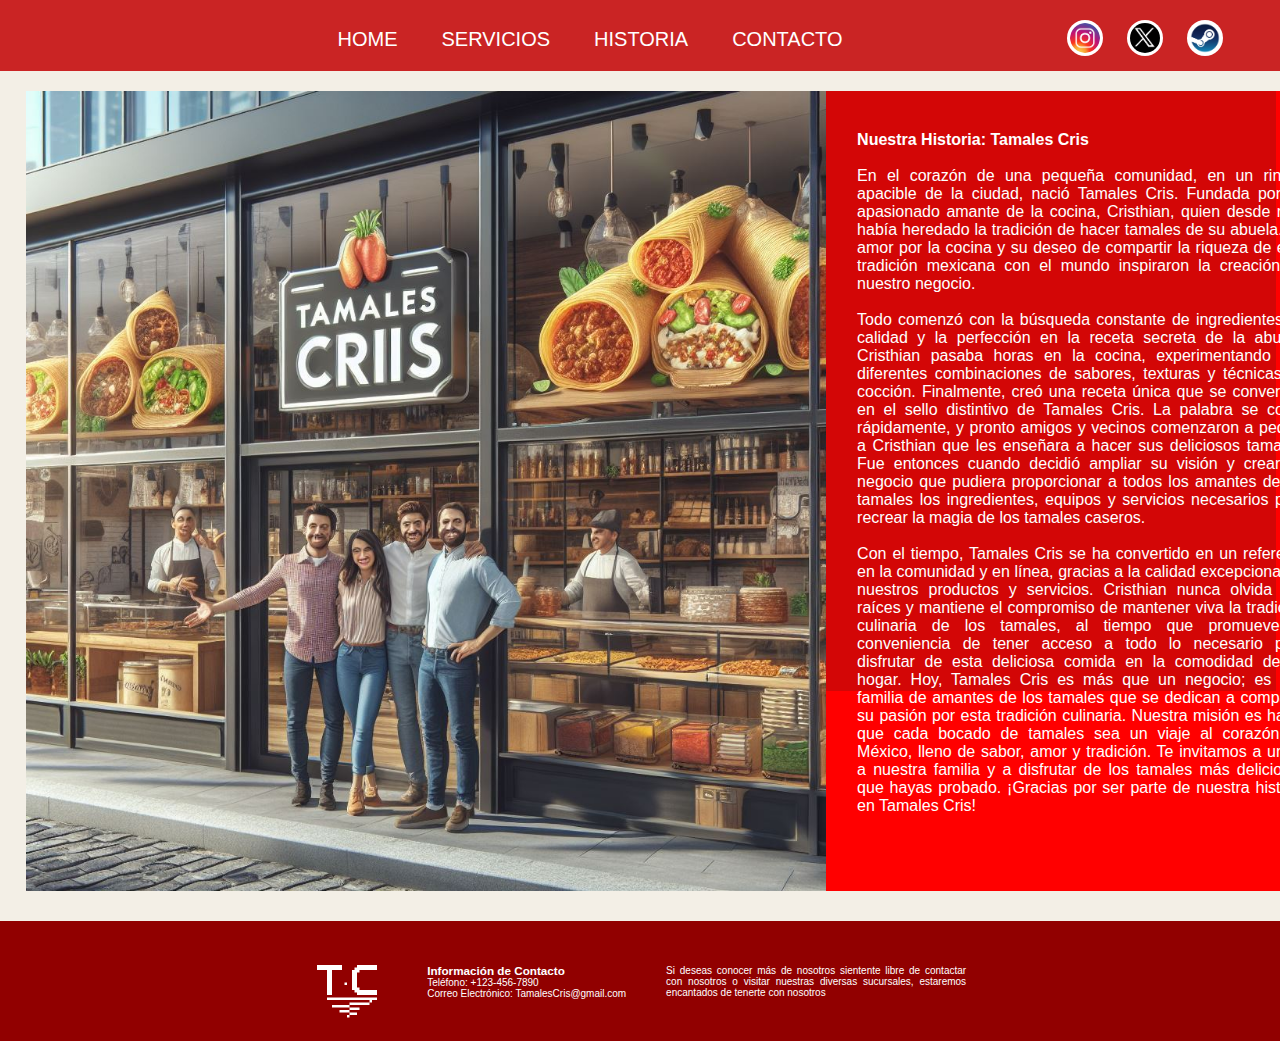
==== projectoacerca.html @ 9e303603 "first commit" ====
<!DOCTYPE html>
<html lang="en">
<head>
    <meta charset="UTF-8">
    <meta name="viewport" content="width=device-width, initial-scale=1.0">
    <title>TamalesCris</title>

    <link rel="icon" href="img/logo.png" type="image/png">
    <link rel="stylesheet" type="text/css" href="projectostyle.css">

</head>
<body>

    <nav class="BarraNavegacion">
        <a class="bnhome" href="index.html"></a>
        <a class="bnhome" href="index.html">HOME</a>
        <a class="bnservices" href="projectoservices.html">SERVICIOS</a>
        <a class="bnacerca" href="projectoAcerca.html">HISTORIA</a>
        <a class="bncontacto" href="projectoContacto.html">CONTACTO</a>
        <a class="bnsociales1" href="https://instagram.com" target="_blank"><img src="img/instagram.png" alt="" width="100%" height="100%"></a>
        <a class="bnsociales2" href="https://twitter.com/home" target="_blank"><img src="img/twitter.png" alt="" width="100%" height="100%"></a>
        <a class="bnsociales3" href="https://steamcommunity.com/profiles/76561198804017260/" target="_blank"><img src="img/steam.png" alt="" width="100%" height="100%"></a>
    </nav>

    <div class="historiacontenedor">

        <img src="img/locales/local1.jpg" alt="">

    <div class="historiaTextBorder">
    <div class="historiaText">

        <p><b>Nuestra Historia: Tamales Cris</b><br><br>

           En el corazón de una pequeña comunidad, en un rincón apacible de la ciudad,
           nació Tamales Cris. Fundada por un apasionado amante de la cocina, Cristhian,
           quien desde niño había heredado la tradición de hacer tamales de su abuela.
           Su amor por la cocina y su deseo de compartir la riqueza de esta tradición
           mexicana con el mundo inspiraron la creación de nuestro negocio.<br><br>
           Todo comenzó con la búsqueda constante de ingredientes de calidad y
           la perfección en la receta secreta de la abuela. Cristhian pasaba horas en la 
           cocina, experimentando con diferentes combinaciones de sabores, texturas y
           técnicas de cocción. Finalmente, creó una receta única que se convertiría 
           en el sello distintivo de Tamales Cris.
           La palabra se corrió rápidamente, y pronto amigos y vecinos comenzaron a 
           pedirle a Cristhian que les enseñara a hacer sus deliciosos tamales. Fue entonces
           cuando decidió ampliar su visión y crear un negocio que pudiera proporcionar 
           a todos los amantes de los tamales los ingredientes, equipos y servicios 
           necesarios para recrear la magia de los tamales caseros.<br><br>
           Con el tiempo, Tamales Cris se ha convertido en un referente en la 
           comunidad y en línea, gracias a la calidad excepcional de nuestros productos 
           y servicios. Cristhian nunca olvida sus raíces y mantiene el compromiso de
           mantener viva la tradición culinaria de los tamales, al tiempo que promueve la 
           conveniencia de tener acceso a todo lo necesario para disfrutar de esta 
           deliciosa comida en la comodidad de su hogar.
           Hoy, Tamales Cris es más que un negocio; es una familia de amantes 
           de los tamales que se dedican a compartir su pasión por esta tradición 
           culinaria. Nuestra misión es hacer que cada bocado de tamales sea un viaje 
           al corazón de México, lleno de sabor, amor y tradición.
           Te invitamos a unirte a nuestra familia y a disfrutar de los tamales más 
           deliciosos que hayas probado. ¡Gracias por ser parte de nuestra historia en 
           Tamales Cris!
        </p>
    </div>
    </div>
    </div>

    <footer class="piepagina">

        <div class="footercontenedor">

            <div class="footerlogo">
                <img src="img/logo2.png" alt="" width="100%" height="100%">
            </div>

            <div class="informacioncontacto">
                <h3>Información de Contacto</h3>
                <p>Teléfono: +123-456-7890</p>
                <p>Correo Electrónico: TamalesCris@gmail.com</p>
            </div>

            <div class="informacion2">
                <p>Si deseas conocer más de nosotros sientente libre
                   de contactar con nosotros o visitar nuestras diversas
                   sucursales, estaremos encantados de tenerte con nosotros
                </p>
            </div>

        </div>

    </footer>

</body>
</htm
---- projectostyle.css ----
* {
            margin: 0px 0px 0px 0px;
            }

        a {
            text-decoration: none;
            }

        body {
           /* background-color: rgb(243, 238, 230);*/
            background-image: url(img/fondo.jpg);
            }

        .bnsociales1,.bnsociales2,.bnsociales3 {
            margin-left: 20px;
            position: relative;
            left: 200px;
            margin-left: 20px;
            }

        .bnsociales1 img,.bnsociales2 img,.bnsociales3 img {
            position: relative;
            top: 10px;
            background-color: white;
            border-radius: 90px;
            padding: 3px; 
            width: 30px; 
            height: auto; 
            }

        .iniciologo img{
            width: 100%;
            }

        .inicio img {
            width: 600px;
            height: auto;
            margin: 20px 0px 0px 20px;
            }
      
        .inicioTextBorder{
            background-color: rgb(225, 86, 48);
            position: relative;
            width: 850px;
            height: 600px;
            top: 20px;
            left: 20px;
            }

        .inicioText p {
            text-align: justify;
            font-family: Arial, sans-serif;
            color: white;
            position: relative;
            width: 600px;
            height: auto;
            top: 30px;
            left: 40px;
            }

        .inicio {
            display: flex;
            max-width: 1300px;
            height: auto;
            }

        .bnhome,.bnservices,.bnacerca,.bncontacto {
            color: white;
            font-family: Arial, sans-serif;
            font-size: 20px;
            margin-left: 40px;
            }

        .BarraNavegacion {
            text-align: center;
            background-color: rgb(202, 36, 36);
            padding: 20px;
            margin: -10px 0px 0px 0px;
            }

        .BarraNavegacion a:hover{
            color: black;
            }

        .historiaTextBorder{
            background-color: rgb(211, 6, 6);
            position: relative;
            lleft: 27%;
            ltop: 30px;
            max-width: 700px;
            height: 600px;
            } 

        .historiacontenedor {
            display: flex;
            background-color: red;
            position: relative;
            left: 2%;
            top: 20px;
            width: 1300px;
            height: 800px;
            }

        .historiacontenedor img {
            width: 800px;
            height: auto;
            }

        .historiaText p{
            position: relative;
            left: 7%;
            top: 40px;
            color: white;
            font-family: Arial, sans-serif;
            text-align: justify;
            max-width: 450px;
            }

        .navContenedor {
            /background-color: green;
            position: relative;
            padding: 0px;
            right: -120px;
            max-width: 1120px;
            margin: 0px 0px 200px 0px;
            }

        .serviciosContenedorIngredientes {
            position: relative;
            display: flex;
            top: 50px;
            left: 0px;
            }

        .serviciosContenedorEquipos {
            position: relative;
            display: flex;
            top: 90px;
            right: -20px;
            }

        .serviciosContenedorElaboracion {
            position: relative;
            display: flex;
            top: 130px;
            left: 0px;
            }

        .serviciosContenedorEntrega {
            position: relative;
            display: flex;
            top: 170px;
            right: -20px;
            }

        .serviciosIngredientes,.serviciosEquipos,.serviciosElaboracion,.serviciosEntrega {
            background-color: rgb(211, 6, 6);
            width: 700px;
            }

        .serviciosIngredientes p,.serviciosEquipos p,.serviciosElaboracion p,.serviciosEntrega p{
            position: relative;
            font-size: 13px;
            left: 7%;
            top: 40px;
            color: white;
            font-family: Arial, sans-serif;
            text-align: justify;
            max-width: 600px;
            }

        .serviciosContenedorIngredientes img,.serviciosContenedorElaboracion img {
            position: relative;
            left: 20px;
            width: 400px;
            height: auto;
            }

        .serviciosIngredientes a,.serviciosEquipos a,.serviciosElaboracion a,.serviciosEntrega a{
            color: rgb(0, 139, 255);            
            }

        .serviciosContenedorEquipos img,.serviciosContenedorEntrega img {
            position: relative;
            right: 20px;
            width: 400px;
            height: auto;
            }

        footer {
            position: relative;
            color: white;
            font-family: Arial, sans-serif;
            font-size: 10px;
            display: flex;
            background-color: rgb(145, 0, 0);
            width: 100%;
            padding-top: 20px;
            padding-bottom: 20px;
            margin: 50px 0px 0px 0px;
            bottom: 0px;
            }

        .footerlogo img {
            background-color: rgb(145, 0, 0);
            width: 80px;
            height: auto;
            margin: 0px 40px 0px 0px;
            }

        .informacioncontacto {
            margin: 0px 40px 0px 0px;
            }

        .informacion2 {
            max-width: 300px;
            text-align: justify;
            }

        .footercontenedor {
            position: relative;
            left: 24%;
            background-color: rgb(145, 0, 0);
            height: 80px;
            display: flex;
            justify-content: space-between;
            align-items: center;
            }

        .contactoContenedor {
            font-family: Arial, sans-serif;
            position: relative;
            top: 30px;
            left: 20%;
            width: 800px;
            }

        .formulario1 {
            border-radius: 10px;
            border: 2px solid black;
            padding: 10px;
            }

        .formulario {
            font-family: Arial, sans-serif;
            position: relative;
            top: 30px;
            left: 25%;
            width: 600px;
            border-radius: 10px;
            border: 2px solid red;
            padding: 10px;
            }

        .ingredientesFormulario,.equipoFormulario,.personalFormulario,.pedidoFormulario { 
            font-family: Arial, sans-serif;
            position: relative;
            top: 30px;
            left: 25%;
            width: 600px;
            }

        .projectoPoliticas { 
            font-family: Arial, sans-serif;
            text-align: justify;
            position: relative;
            top: 30px;
            left: 25%;
            width: 600px;
            }
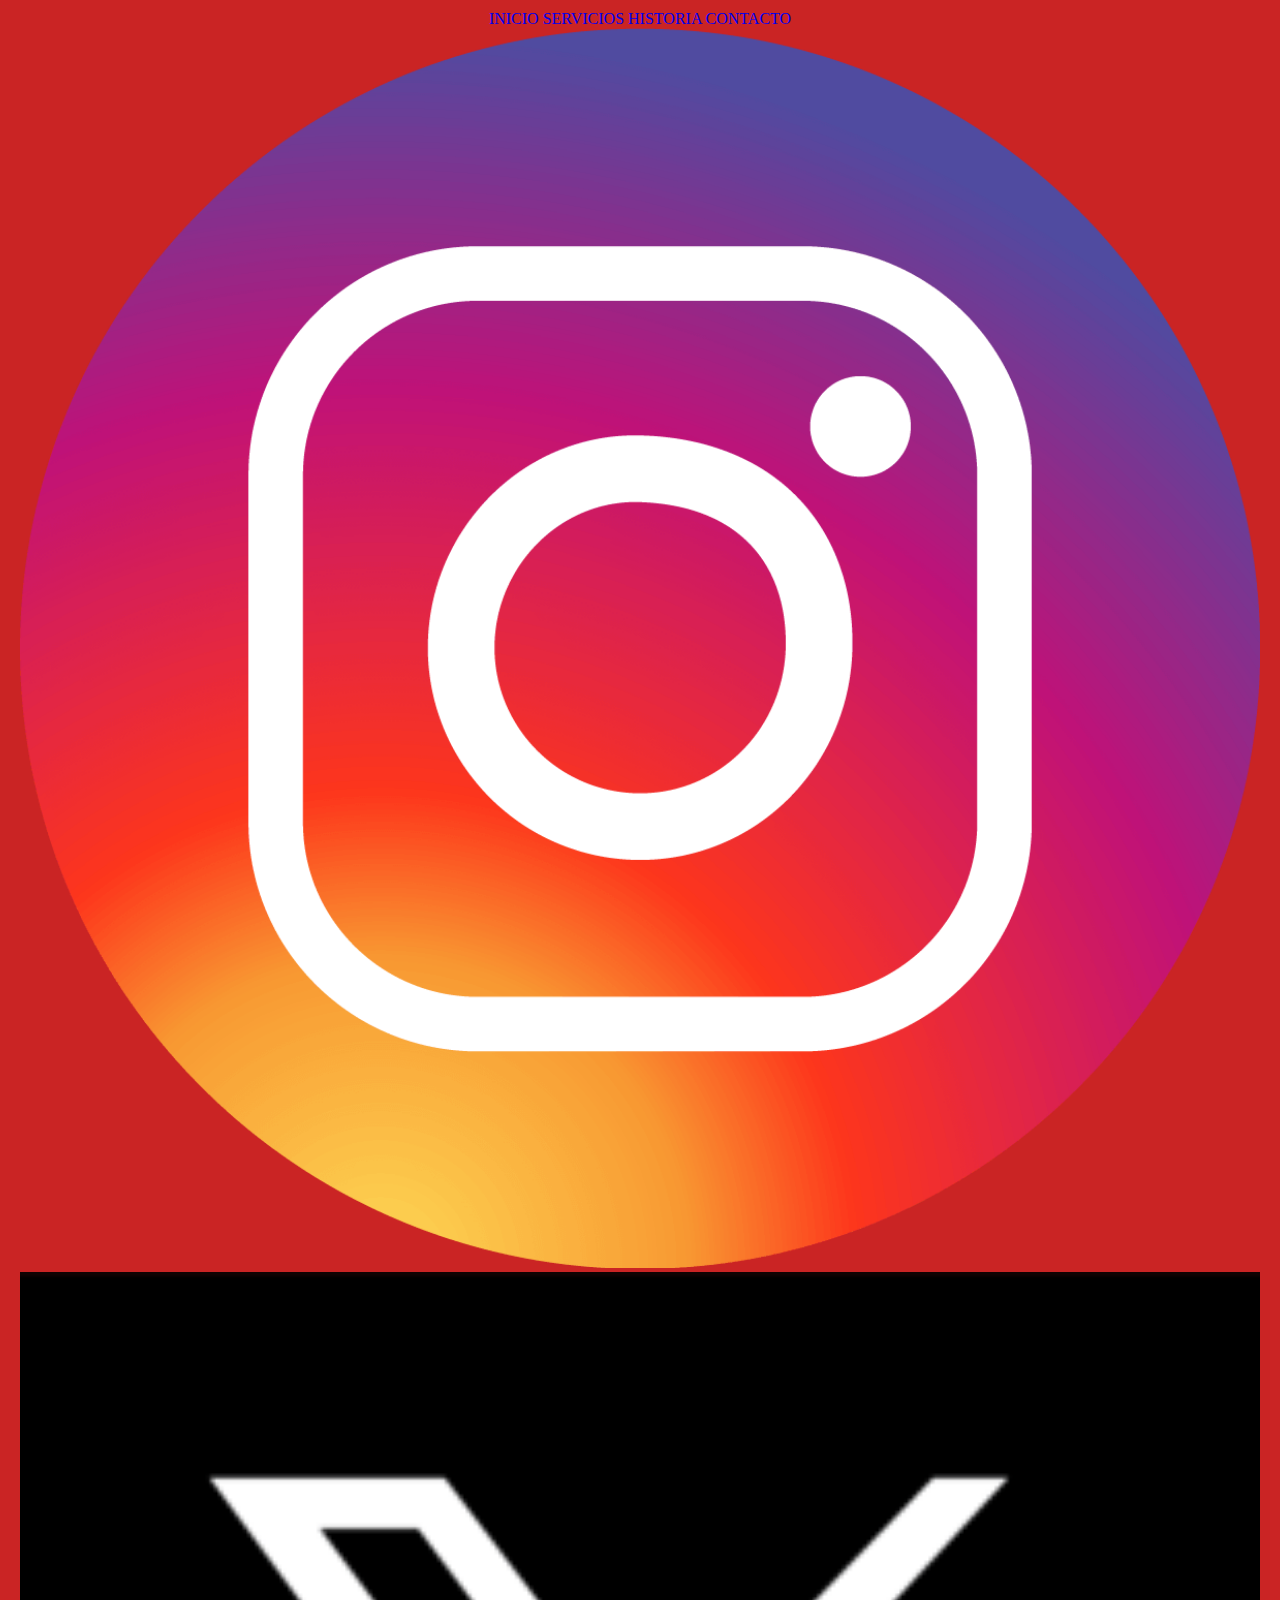
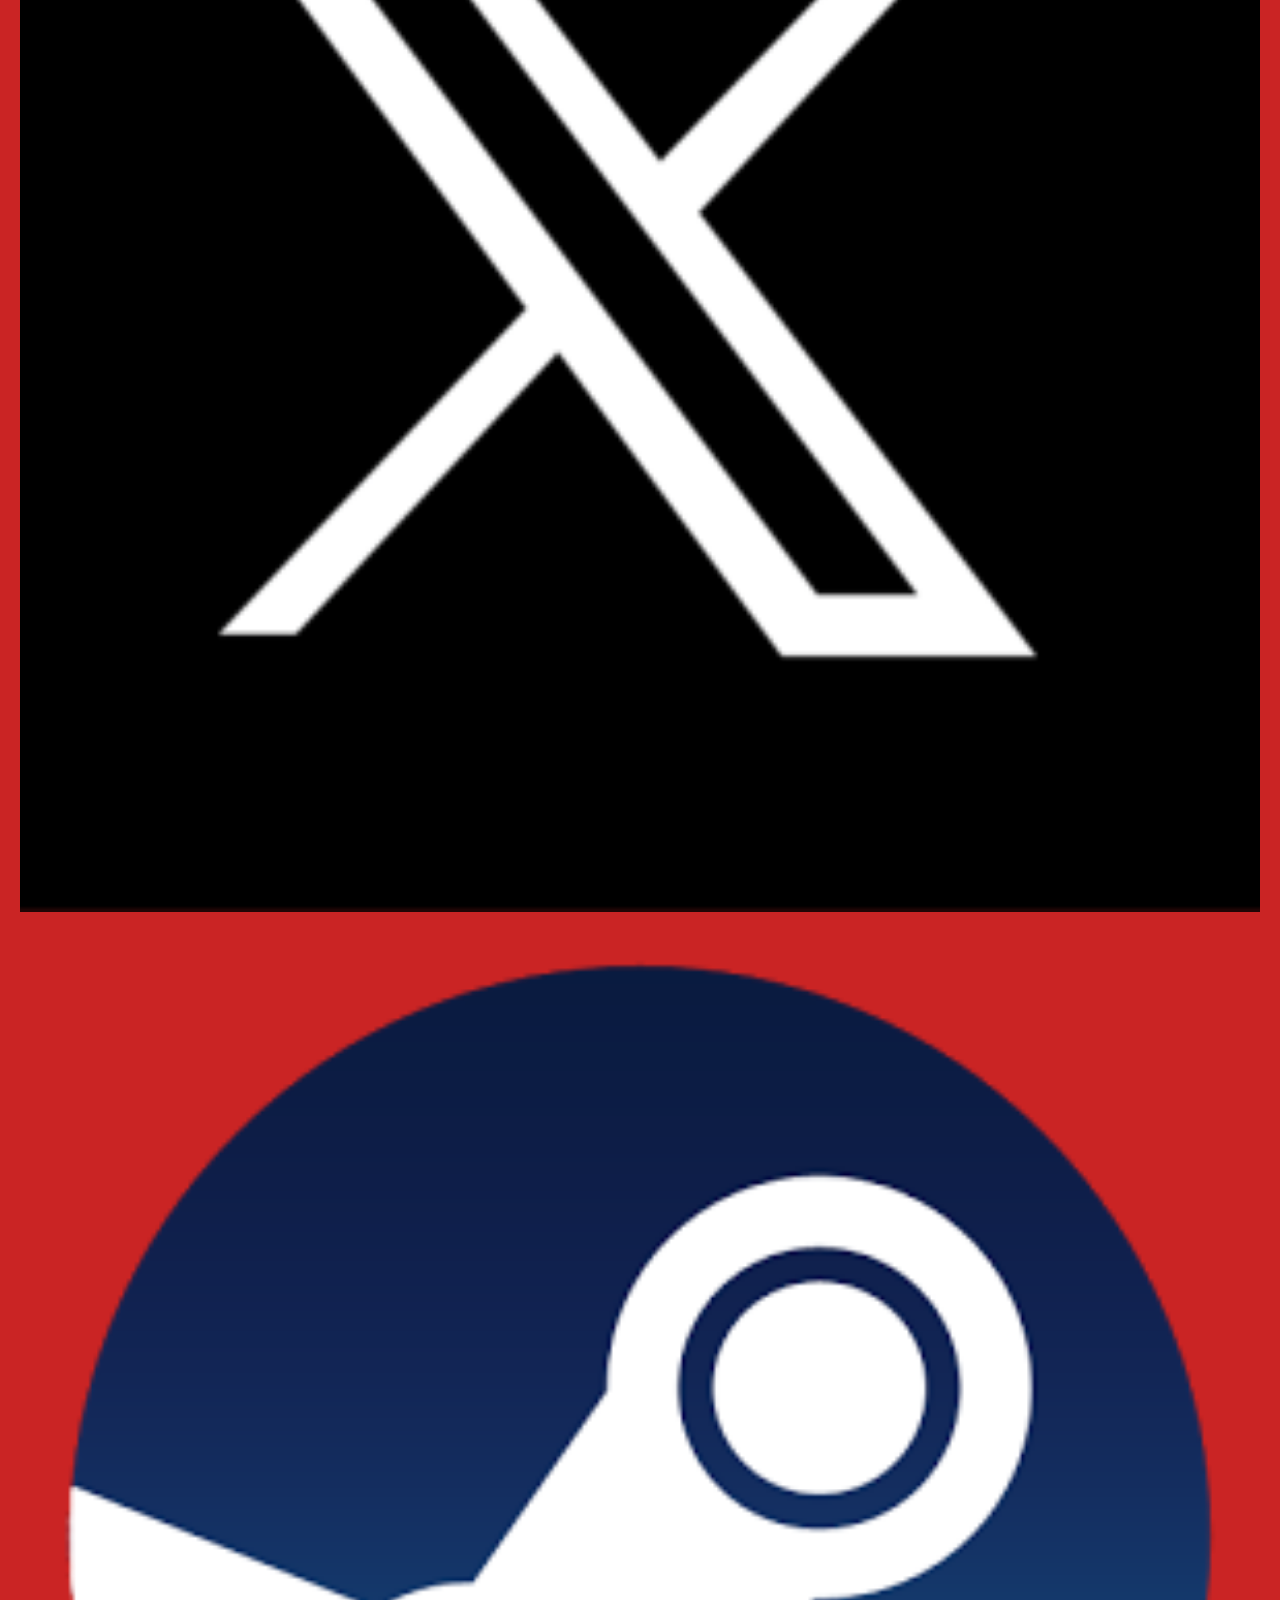
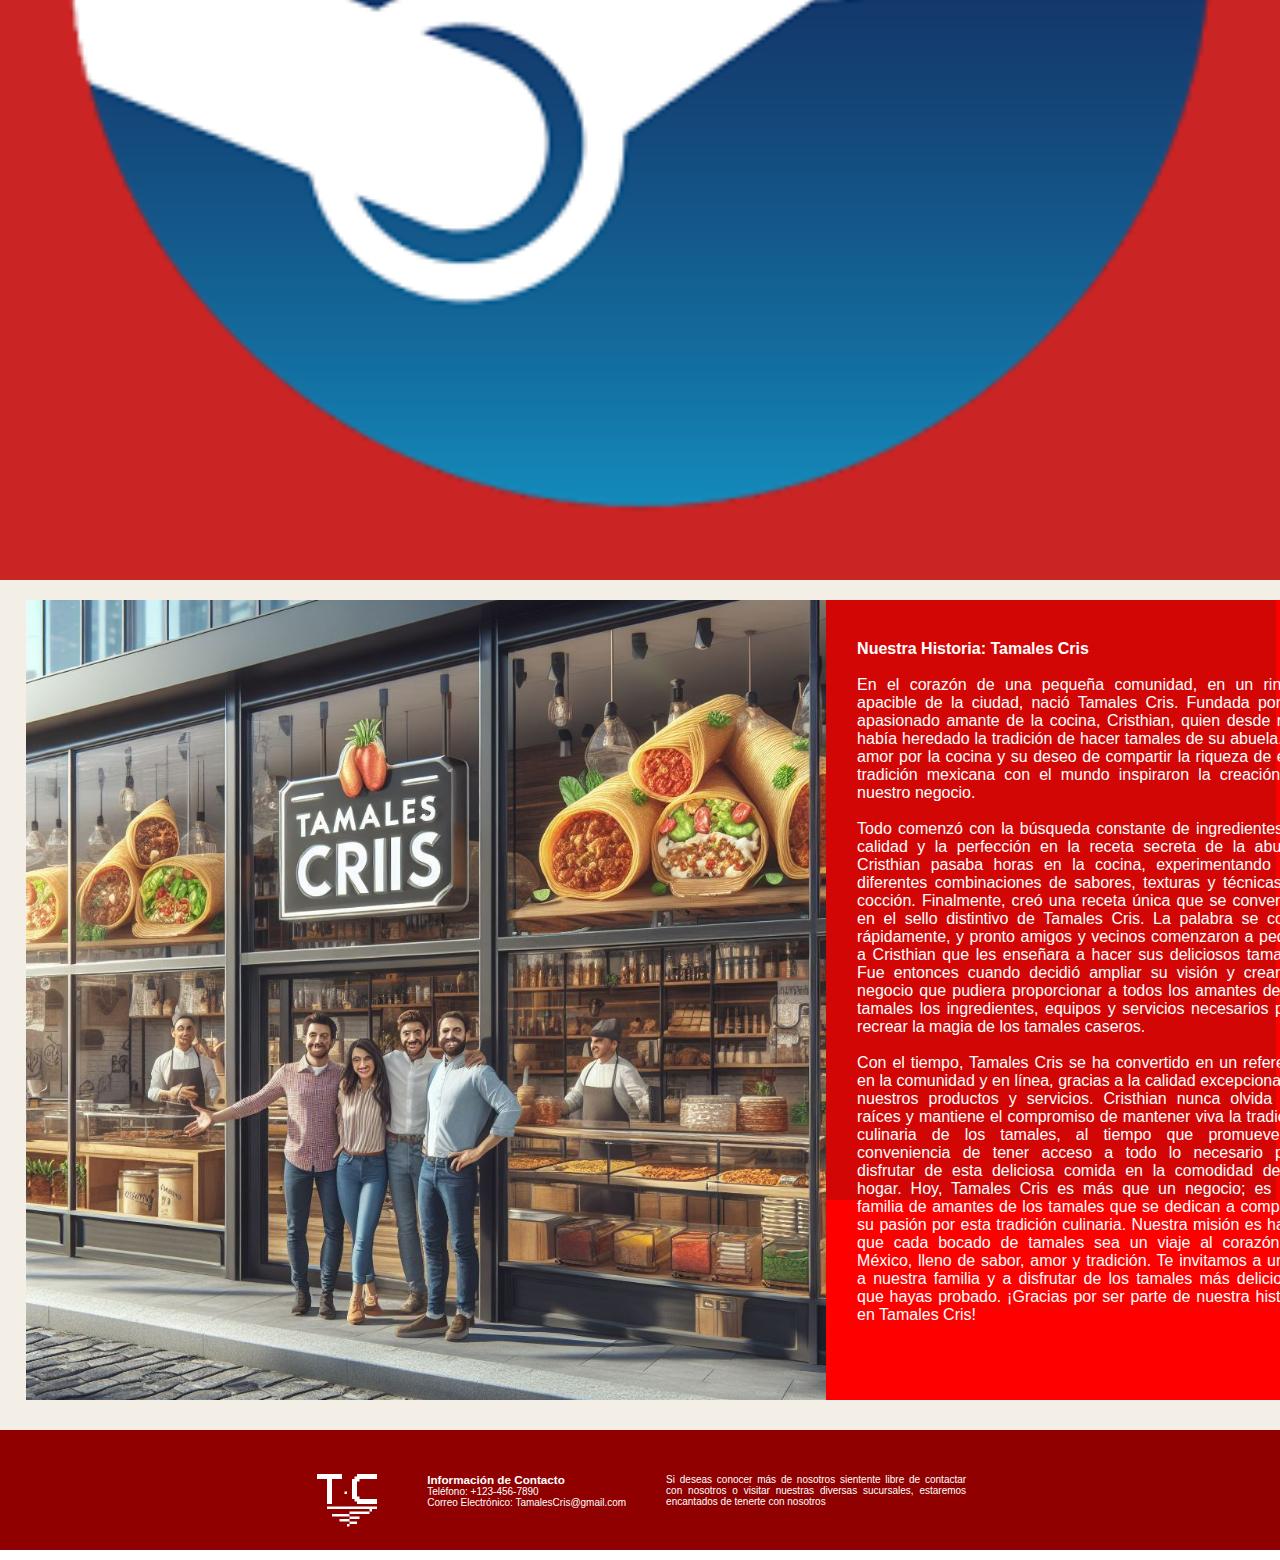
==== commit b160c1a1: "Acutalizacion home" ====
--- a/projectoacerca.html
+++ b/projectoacerca.html
@@ -12,14 +12,13 @@
 <body>
 
     <nav class="BarraNavegacion">
-        <a class="bnhome" href="index.html"></a>
-        <a class="bnhome" href="index.html">HOME</a>
-        <a class="bnservices" href="projectoservices.html">SERVICIOS</a>
-        <a class="bnacerca" href="projectoAcerca.html">HISTORIA</a>
-        <a class="bncontacto" href="projectoContacto.html">CONTACTO</a>
-        <a class="bnsociales1" href="https://instagram.com" target="_blank"><img src="img/instagram.png" alt="" width="100%" height="100%"></a>
-        <a class="bnsociales2" href="https://twitter.com/home" target="_blank"><img src="img/twitter.png" alt="" width="100%" height="100%"></a>
-        <a class="bnsociales3" href="https://steamcommunity.com/profiles/76561198804017260/" target="_blank"><img src="img/steam.png" alt="" width="100%" height="100%"></a>
+        <a class="BarraNavegacionInicio" href="index.html">INICIO</a>
+        <a class="BarraNavegacionServices" href="projectoservices.html">SERVICIOS</a>
+        <a class="BarraNavegacionAcerca" href="projectoAcerca.html">HISTORIA</a>
+        <a class="BarraNavegacionContacto" href="projectoContacto.html">CONTACTO</a>
+        <a class="BarraNavegacionSociales1" href="https://instagram.com/tamalescris/" target="_blank"><img src="img/instagram.png" alt="" width="100%" height="100%"></a>
+        <a class="BarraNavegacionSociales2" href="https://twitter.com/TamalesCris" target="_blank"><img src="img/twitter.png" alt="" width="100%" height="100%"></a>
+        <a class="BarraNavegacionSociales3" href="https://steamcommunity.com/profiles/76561198804017260/" target="_blank"><img src="img/steam.png" alt="" width="100%" height="100%"></a>
     </nav>
 
     <div class="historiacontenedor">
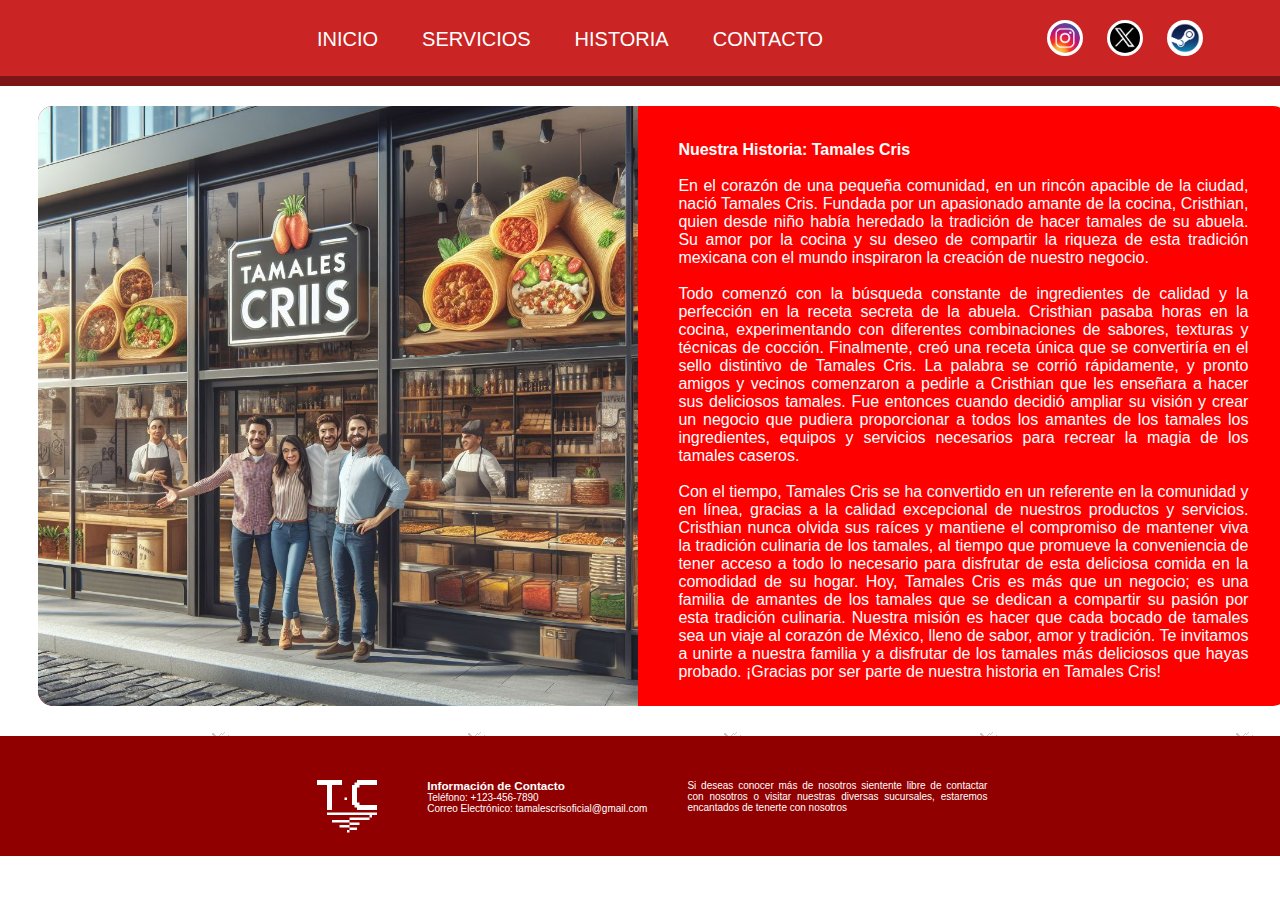
==== commit 4db26f91: "prueba en telefono" ====
--- a/projectoacerca.html
+++ b/projectoacerca.html
@@ -21,51 +21,52 @@
         <a class="BarraNavegacionSociales3" href="https://steamcommunity.com/profiles/76561198804017260/" target="_blank"><img src="img/steam.png" alt="" width="100%" height="100%"></a>
     </nav>
 
-    <div class="historiacontenedor">
+    <div class="ContenedorPrincipalHistoria">
 
-        <img src="img/locales/local1.jpg" alt="">
+        <div class="historiaImg">
+            <img src="img/locales/local1.jpg" alt="" width="100%" height="100%">
+        </div>
+   
+        <div class="historiaText">
 
-    <div class="historiaTextBorder">
-    <div class="historiaText">
+            <p><b>Nuestra Historia: Tamales Cris</b><br><br>
 
-        <p><b>Nuestra Historia: Tamales Cris</b><br><br>
+                En el corazón de una pequeña comunidad, en un rincón apacible de la ciudad,
+                nació Tamales Cris. Fundada por un apasionado amante de la cocina, Cristhian,
+                quien desde niño había heredado la tradición de hacer tamales de su abuela.
+                Su amor por la cocina y su deseo de compartir la riqueza de esta tradición
+                mexicana con el mundo inspiraron la creación de nuestro negocio.<br><br>
+                Todo comenzó con la búsqueda constante de ingredientes de calidad y
+                la perfección en la receta secreta de la abuela. Cristhian pasaba horas en la 
+                cocina, experimentando con diferentes combinaciones de sabores, texturas y
+                técnicas de cocción. Finalmente, creó una receta única que se convertiría 
+                en el sello distintivo de Tamales Cris.
+                La palabra se corrió rápidamente, y pronto amigos y vecinos comenzaron a 
+                pedirle a Cristhian que les enseñara a hacer sus deliciosos tamales. Fue entonces
+                cuando decidió ampliar su visión y crear un negocio que pudiera proporcionar 
+                a todos los amantes de los tamales los ingredientes, equipos y servicios 
+                necesarios para recrear la magia de los tamales caseros.<br><br>
+                Con el tiempo, Tamales Cris se ha convertido en un referente en la 
+                comunidad y en línea, gracias a la calidad excepcional de nuestros productos 
+                y servicios. Cristhian nunca olvida sus raíces y mantiene el compromiso de
+                mantener viva la tradición culinaria de los tamales, al tiempo que promueve la 
+                conveniencia de tener acceso a todo lo necesario para disfrutar de esta 
+                deliciosa comida en la comodidad de su hogar.
+                Hoy, Tamales Cris es más que un negocio; es una familia de amantes 
+                de los tamales que se dedican a compartir su pasión por esta tradición 
+                culinaria. Nuestra misión es hacer que cada bocado de tamales sea un viaje 
+                al corazón de México, lleno de sabor, amor y tradición.
+                Te invitamos a unirte a nuestra familia y a disfrutar de los tamales más 
+                deliciosos que hayas probado. ¡Gracias por ser parte de nuestra historia en 
+                Tamales Cris!
+            </p>
+        </div>
 
-           En el corazón de una pequeña comunidad, en un rincón apacible de la ciudad,
-           nació Tamales Cris. Fundada por un apasionado amante de la cocina, Cristhian,
-           quien desde niño había heredado la tradición de hacer tamales de su abuela.
-           Su amor por la cocina y su deseo de compartir la riqueza de esta tradición
-           mexicana con el mundo inspiraron la creación de nuestro negocio.<br><br>
-           Todo comenzó con la búsqueda constante de ingredientes de calidad y
-           la perfección en la receta secreta de la abuela. Cristhian pasaba horas en la 
-           cocina, experimentando con diferentes combinaciones de sabores, texturas y
-           técnicas de cocción. Finalmente, creó una receta única que se convertiría 
-           en el sello distintivo de Tamales Cris.
-           La palabra se corrió rápidamente, y pronto amigos y vecinos comenzaron a 
-           pedirle a Cristhian que les enseñara a hacer sus deliciosos tamales. Fue entonces
-           cuando decidió ampliar su visión y crear un negocio que pudiera proporcionar 
-           a todos los amantes de los tamales los ingredientes, equipos y servicios 
-           necesarios para recrear la magia de los tamales caseros.<br><br>
-           Con el tiempo, Tamales Cris se ha convertido en un referente en la 
-           comunidad y en línea, gracias a la calidad excepcional de nuestros productos 
-           y servicios. Cristhian nunca olvida sus raíces y mantiene el compromiso de
-           mantener viva la tradición culinaria de los tamales, al tiempo que promueve la 
-           conveniencia de tener acceso a todo lo necesario para disfrutar de esta 
-           deliciosa comida en la comodidad de su hogar.
-           Hoy, Tamales Cris es más que un negocio; es una familia de amantes 
-           de los tamales que se dedican a compartir su pasión por esta tradición 
-           culinaria. Nuestra misión es hacer que cada bocado de tamales sea un viaje 
-           al corazón de México, lleno de sabor, amor y tradición.
-           Te invitamos a unirte a nuestra familia y a disfrutar de los tamales más 
-           deliciosos que hayas probado. ¡Gracias por ser parte de nuestra historia en 
-           Tamales Cris!
-        </p>
-    </div>
-    </div>
     </div>
 
-    <footer class="piepagina">
+    <footer class="footerContenedorPrincipal">
 
-        <div class="footercontenedor">
+        <div class="footerContenedorInformacion">
 
             <div class="footerlogo">
                 <img src="img/logo2.png" alt="" width="100%" height="100%">
@@ -74,7 +75,7 @@
             <div class="informacioncontacto">
                 <h3>Información de Contacto</h3>
                 <p>Teléfono: +123-456-7890</p>
-                <p>Correo Electrónico: TamalesCris@gmail.com</p>
+                <p>Correo Electrónico: tamalescrisoficial@gmail.com</p>
             </div>
 
             <div class="informacion2">
--- a/projectostyle.css
+++ b/projectostyle.css
@@ -1,25 +1,65 @@
         
+         /*                */
+        /* Estilo general */
+       /*                */
+
+        meta[name="viewport"] {
+            content: width=device-width, initial-scale=1.0;
+        }
+
         * {
             margin: 0px 0px 0px 0px;
-            }
+        }
 
         a {
             text-decoration: none;
-            }
+            font-family: 'Nunito Sans', sans-serif;
+        }
+
+        p {
+            font-family: 'Nunito Sans', sans-serif;
+        }
 
         body {
-           /* background-color: rgb(243, 238, 230);*/
-            background-image: url(img/fondo.jpg);
-            }
-
-        .bnsociales1,.bnsociales2,.bnsociales3 {
+            background-image: url(img/fondo1.jpg);
+        }
+
+        h3{
+            font-family: 'Nunito Sans', sans-serif;
+        }
+
+        h2{
+            font-family: 'Nunito Sans', sans-serif;
+        }
+
+        .BarraNavegacion {
+            text-align: center;
+            background-color: rgb(202, 36, 36);
+            padding-top: 10px;
+            padding-bottom: 25px;
+            border-bottom: 10px solid rgb(124, 22, 22);
+        }
+
+        .BarraNavegacion a {
+            transition: 0.3s;
+        }           
+
+        .BarraNavegacion a:hover{
+            position: relative;
+            top: -3px;
+        }
+
+        .BarraNavegacionSociales1,
+        .BarraNavegacionSociales2,
+        .BarraNavegacionSociales3 {
             margin-left: 20px;
             position: relative;
             left: 200px;
-            margin-left: 20px;
-            }
-
-        .bnsociales1 img,.bnsociales2 img,.bnsociales3 img {
+        }
+
+        .BarraNavegacionSociales1 img,
+        .BarraNavegacionSociales2 img,
+        .BarraNavegacionSociales3 img {
             position: relative;
             top: 10px;
             background-color: white;
@@ -27,171 +67,382 @@
             padding: 3px; 
             width: 30px; 
             height: auto; 
-            }
-
-        .iniciologo img{
-            width: 100%;
-            }
-
-        .inicio img {
-            width: 600px;
-            height: auto;
-            margin: 20px 0px 0px 20px;
-            }
-      
-        .inicioTextBorder{
-            background-color: rgb(225, 86, 48);
-            position: relative;
-            width: 850px;
-            height: 600px;
-            top: 20px;
-            left: 20px;
-            }
-
-        .inicioText p {
-            text-align: justify;
-            font-family: Arial, sans-serif;
+        }
+
+        .BarraNavegacionInicio,
+        .BarraNavegacionServices,
+        .BarraNavegacionAcerca,
+        .BarraNavegacionContacto {
             color: white;
-            position: relative;
-            width: 600px;
-            height: auto;
-            top: 30px;
-            left: 40px;
-            }
-
-        .inicio {
-            display: flex;
-            max-width: 1300px;
-            height: auto;
-            }
-
-        .bnhome,.bnservices,.bnacerca,.bncontacto {
-            color: white;
-            font-family: Arial, sans-serif;
             font-size: 20px;
             margin-left: 40px;
-            }
-
-        .BarraNavegacion {
-            text-align: center;
-            background-color: rgb(202, 36, 36);
+        }    
+
+         /*                         */
+        /* Estilo pagina principal */
+       /*                         */
+
+        .iniciologo img{
+            position: relative;
+            margin-top: 20px;
+            margin-bottom: 20px;
+            left: 13%;
+            width: 1035px;
+            border-radius: 13px;
+        }
+
+        .ContenedorInicioBienvenido{
+            position: relative;
+            left: 13%;
+            display: flex;
+            width: 1035px;
+        }
+
+        .inicioImg img{
+            width: 400px;
+            height: auto;
+            border: 6px solid rgb(184, 63, 30);
+            border-right: 6px solid rgb(241, 84, 40);
+            border-top-left-radius: 13px;
+            border-bottom-left-radius: 13px;
+        }
+
+        .inicioText{
+            width: 620px;
+            height: 400px;
+            background-color: rgb(241, 84, 40);
+            border: 6px solid rgb(184, 63, 30);
+            border-left: 6px solid rgb(241, 84, 40);
+            border-top-right-radius: 13px;
+            border-bottom-right-radius: 13px;
+        }
+
+        .inicioText p {
+            color: white;
+            text-align: justify;
+            position: relative;
+            width: 600px;;
+            font-size: 12px;
+            margin: 8px;
+        }
+
+         /*                       */
+        /*Estilo pagina servicios*/
+       /*                       */
+
+       .ContactoServiciosInstagram{
+            position: relative;
+            left: 137px;
+            top: 30px;
+            display: flex;
+            height: auto;
+            border-bottom: 4px solid rgb(241, 84, 40);
+            max-width: 300px;
+        }
+
+        .ContactoServiciosInstagram img{
+            width: 50px;
+            height: auto;
+        }
+
+        .ContactoServiciosInstagramText p{
+            position: relative;
+            bottom: -20px;
+            margin-right: 40px;
+        }
+
+       .ContenedorPrincipalServicios {
+            display: flex;
+            position: relative;
+        }
+
+        .serviciosContenedorIngredientes,
+        .serviciosContenedorEquipos,
+        .serviciosContenedorElaboracion,
+        .serviciosContenedorEntrega {
+            position: relative;
+            top: 100px;
+            left: 4%;
             padding: 20px;
-            margin: -10px 0px 0px 0px;
-            }
-
-        .BarraNavegacion a:hover{
-            color: black;
-            }
-
-        .historiaTextBorder{
-            background-color: rgb(211, 6, 6);
-            position: relative;
-            lleft: 27%;
-            ltop: 30px;
-            max-width: 700px;
-            height: 600px;
-            } 
-
-        .historiacontenedor {
-            display: flex;
+            margin: 20px;
+            height: 250px;
+            margin-bottom: 250px;
+            background-color: white;
+            border: 4px solid rgb(241, 84, 40);
+            border-radius: 10px ;
+            transition: 0.3s;
+        }
+
+        .serviciosContenedorIngredientes:hover,
+        .serviciosContenedorEquipos:hover,
+        .serviciosContenedorElaboracion:hover,
+        .serviciosContenedorEntrega:hover {
+            position: relative;
+            top: 80px;
+        }
+
+        .serviciosContenedorIngredientes p,
+        .serviciosContenedorEquipos p,
+        .serviciosContenedorElaboracion p,
+        .serviciosContenedorEntrega p {
+            font-size: 12px ;
+        }
+
+        .serviciosContenedorIngredientes img,
+        .serviciosContenedorElaboracion img,
+        .serviciosContenedorEquipos img,
+        .serviciosContenedorEntrega img {
+            position: relative;
+            width: 220px;
+            height: auto;
+            border-radius: 10px;
+        }
+
+         /*                             */
+        /*Estilo Servicios Ingredientes*/
+       /*                             */
+
+        .ContenedorPrincipalIngredientes {
+            position: relative;
+            top: 40px;
+            left: 10%;
+            max-width: 1000px;    
+        }
+
+        .IngredientesNombre{
+            height: 18px;
+            border-bottom: 4px solid rgb(241, 84, 40);
+        }
+
+        .ContenedorPrincipalIngredientes img{
+            width: 150px;
+            height: auto;
+            border-radius: 10px;
+        }
+
+        .precio {
+            color: rgb(40, 255, 40);;
+        }
+
+        .ContenedorMasas,
+        .ContenedorRellenos,
+        .ContenedorAdicionales,
+        .ContenedorAdicionales2{
+            margin-top: 20px;
+            margin-bottom: 20px;
+            display: flex;
+            max-width: 1500px;
+            border-radius: 10px;
+        }
+
+        .Masas,
+        .Rellenos,
+        .Adicionales,
+        .Adicionales2{
+            padding: 10px;
+            margin: 20px;
+        }
+
+        .InformacionContacto {
+            display: flex;
+        }
+
+        .InformacionContacto img{
+            width: 40px;
+            height: auto;
+        }
+
+        .ContactoTwitter {
+            border-radius: 90px;
+        }
+
+         /*                        */
+        /*Estilo Servicios Equipos*/
+       /*                        */
+
+        .ContenedorPrincipalEquipo{
+            position: relative;
+            top: 40px;
+            left: 10%;
+            max-width: 1000px; 
+        }
+
+        .UtenciliosNombre,       
+        .EquiposNombre{
+            height: 18px;
+            border-bottom: 4px solid rgb(241, 84, 40);
+        }
+
+        .ContenedorPrincipalEquipo img{
+            width: 150px;
+            height: auto;
+            border-radius: 10px;
+        }
+
+        .ContenedorEquipos,
+        .ContenedorEquipos2,
+        .ContenedorUtencilios{
+            margin-top: 20px;
+            margin-bottom: 20px;
+            display: flex;
+            max-width: 1500px;
+            border-radius: 10px;
+        }
+
+        .Equipos,
+        .Utencilios{
+            padding: 10px;
+            margin: 20px;
+        }
+
+         /*                         */
+        /*Estilo Servicios Personal*/
+       /*                         */
+
+        .ContenedorPrincipalPersonal{
+            position: relative;
+            top: 40px;
+            left: 10%;
+            max-width: 1000px; 
+        }
+
+        .PersonalNombre {
+            height: 18px;
+            border-bottom: 4px solid rgb(241, 84, 40);
+        }
+
+        .ContenedorPrincipalPersonal img{
+            width: 150px;
+            height: auto;
+            border-radius: 10px;
+        }
+
+        .ContenedorPersonal,
+        .ContenedorPersonal2{
+            margin-top: 20px;
+            margin-bottom: 20px;
+            display: flex;
+            max-width: 1500px;
+            border-radius: 10px;
+        }
+
+        .Personal,
+        .Personal2{
+            padding: 10px;
+            margin: 20px;
+        }
+
+         /*                      */
+        /*Estilo Servicios Tamal*/
+       /*                      */
+
+        .ContenedorPrincipalTamal{
+            position: relative;
+            top: 40px;
+            left: 10%;
+            max-width: 1000px; 
+        }
+
+        .TamalNombre {
+            height: 18px;
+            border-bottom: 4px solid rgb(241, 84, 40);
+        }
+
+        .ContenedorPrincipalTamal img{
+            width: 150px;
+            height: auto;
+            border-radius: 10px;
+        }
+
+        .ContenedorTamal,
+        .ContenedorTamal2,
+        .ContenedorTamal3{
+            margin-top: 20px;
+            margin-bottom: 20px;
+            display: flex;
+            max-width: 1500px;
+            border-radius: 10px;
+        }
+
+        .Tamal,
+        .Tamal2,
+        .Tamal3{
+            padding: 10px;
+            margin: 20px;
+        }
+
+         /*                      */
+        /*Estilo pagina historia*/
+       /*                      */
+
+        .ContenedorPrincipalHistoria {
+            display: flex;
+            position: relative;
+            left: 3%;
+            top: 20px;
+            width: 1250px;
+            max-height: 600px;
             background-color: red;
-            position: relative;
-            left: 2%;
-            top: 20px;
-            width: 1300px;
-            height: 800px;
-            }
-
-        .historiacontenedor img {
+            border-radius: 15px;
+        }
+
+        .historiaImg img {
+            width: 600px;
+            height: auto;
+            border-top-left-radius: 15px;
+            border-bottom-left-radius: 15px;
+            }
+
+        .historiaText p{
+            position: relative;
+            top: 35px;
+            left: 40px;
+            color: white;
+            text-align: justify;
+            max-width: 570px;
+            }
+
+         /*                       */
+        /*Estilo Pagina Politicas*/
+       /*                       */
+
+        .projectoPoliticas { 
+            text-align: justify;
+            position: relative;
+            top: 30px;
+            left: 25%;
+            width: 600px;
+            }
+
+         /*                       */
+        /*Estilo Pagina Contacto*/
+       /*                       */
+
+        .contactoContenedor {
+            position: relative;
+            top: 30px;
+            left: 20%;
             width: 800px;
-            height: auto;
-            }
-
-        .historiaText p{
-            position: relative;
-            left: 7%;
-            top: 40px;
+            }
+    
+        .formulario1 {
+            border-radius: 10px;
+            border: 2px solid black;
+            padding: 10px;
+            }
+        
+        .ContactoInstagram{
+            width: 40px;
+            height: auto;
+        }
+
+         /*             */
+        /*Pie de Página*/
+       /*             */
+
+        footer {
+            position: relative;
             color: white;
-            font-family: Arial, sans-serif;
-            text-align: justify;
-            max-width: 450px;
-            }
-
-        .navContenedor {
-            /background-color: green;
-            position: relative;
-            padding: 0px;
-            right: -120px;
-            max-width: 1120px;
-            margin: 0px 0px 200px 0px;
-            }
-
-        .serviciosContenedorIngredientes {
-            position: relative;
-            display: flex;
-            top: 50px;
-            left: 0px;
-            }
-
-        .serviciosContenedorEquipos {
-            position: relative;
-            display: flex;
-            top: 90px;
-            right: -20px;
-            }
-
-        .serviciosContenedorElaboracion {
-            position: relative;
-            display: flex;
-            top: 130px;
-            left: 0px;
-            }
-
-        .serviciosContenedorEntrega {
-            position: relative;
-            display: flex;
-            top: 170px;
-            right: -20px;
-            }
-
-        .serviciosIngredientes,.serviciosEquipos,.serviciosElaboracion,.serviciosEntrega {
-            background-color: rgb(211, 6, 6);
-            width: 700px;
-            }
-
-        .serviciosIngredientes p,.serviciosEquipos p,.serviciosElaboracion p,.serviciosEntrega p{
-            position: relative;
-            font-size: 13px;
-            left: 7%;
-            top: 40px;
-            color: white;
-            font-family: Arial, sans-serif;
-            text-align: justify;
-            max-width: 600px;
-            }
-
-        .serviciosContenedorIngredientes img,.serviciosContenedorElaboracion img {
-            position: relative;
-            left: 20px;
-            width: 400px;
-            height: auto;
-            }
-
-        .serviciosIngredientes a,.serviciosEquipos a,.serviciosElaboracion a,.serviciosEntrega a{
-            color: rgb(0, 139, 255);            
-            }
-
-        .serviciosContenedorEquipos img,.serviciosContenedorEntrega img {
-            position: relative;
-            right: 20px;
-            width: 400px;
-            height: auto;
-            }
-
-        footer {
-            position: relative;
-            color: white;
-            font-family: Arial, sans-serif;
             font-size: 10px;
             display: flex;
             background-color: rgb(145, 0, 0);
@@ -202,8 +453,16 @@
             bottom: 0px;
             }
 
+        .footerContenedorInformacion {
+            position: relative;
+            left: 24%;
+            height: 80px;
+            display: flex;
+            justify-content: space-between;
+            align-items: center;
+            }
+
         .footerlogo img {
-            background-color: rgb(145, 0, 0);
             width: 80px;
             height: auto;
             margin: 0px 40px 0px 0px;
@@ -218,57 +477,202 @@
             text-align: justify;
             }
 
-        .footercontenedor {
-            position: relative;
-            left: 24%;
-            background-color: rgb(145, 0, 0);
-            height: 80px;
-            display: flex;
-            justify-content: space-between;
-            align-items: center;
-            }
-
-        .contactoContenedor {
-            font-family: Arial, sans-serif;
-            position: relative;
-            top: 30px;
-            left: 20%;
-            width: 800px;
-            }
-
-        .formulario1 {
-            border-radius: 10px;
-            border: 2px solid black;
-            padding: 10px;
-            }
-
-        .formulario {
-            font-family: Arial, sans-serif;
-            position: relative;
-            top: 30px;
-            left: 25%;
-            width: 600px;
-            border-radius: 10px;
-            border: 2px solid red;
-            padding: 10px;
-            }
-
-        .ingredientesFormulario,.equipoFormulario,.personalFormulario,.pedidoFormulario { 
-            font-family: Arial, sans-serif;
-            position: relative;
-            top: 30px;
-            left: 25%;
-            width: 600px;
-            }
-
-        .projectoPoliticas { 
-            font-family: Arial, sans-serif;
-            text-align: justify;
-            position: relative;
-            top: 30px;
-            left: 25%;
-            width: 600px;
-            }
-
-
-
+
+        @media screen and (max-width: 768px) {
+
+            .BarraNavegacion a {
+                font-size: 16px;
+            }
+        
+
+            .BarraNavegacionSociales1,
+            .BarraNavegacionSociales2,
+            .BarraNavegacionSociales3 {
+                margin-left: 10px;
+                position: relative;
+                left: 10px;
+            }
+
+            .BarraNavegacionSociales1 img,
+            .BarraNavegacionSociales2 img,
+            .BarraNavegacionSociales3 img {
+                position: relative;
+                top: 10px;
+                border-radius: 90px; 
+                width: 30px; 
+                height: auto; 
+            }
+
+            .BarraNavegacionInicio,
+            .BarraNavegacionServices,
+            .BarraNavegacionAcerca,
+            .BarraNavegacionContacto {
+                color: white;
+                font-size: 20px;
+                margin-left: 20px;
+            } 
+
+            /*Pagina Inicio*/
+
+            .iniciologo img{
+                position: relative;
+                margin-top: 20px;
+                margin-bottom: 20px;
+                left: 13%;
+                width: 500px;
+                border-radius: 13px;
+            }
+
+            .ContenedorInicioBienvenido,
+            .inicioImg img,
+            .inicioText {
+                width: 100%;
+            }
+
+            .ContenedorInicioBienvenido{
+                position: relative;
+                left: 13%;
+                display: flex;
+                width: 500px;
+            }
+    
+            .inicioImg img{
+                width: 200px;
+                height: auto;
+                border: 6px solid rgb(184, 63, 30);
+                border-right: 6px solid rgb(241, 84, 40);
+                border-top-left-radius: 13px;
+                border-bottom-left-radius: 13px;
+            }
+    
+            .inicioText{
+                width: 280px;
+                height: 200px;
+                background-color: rgb(241, 84, 40);
+                border: 6px solid rgb(184, 63, 30);
+                border-left: 6px solid rgb(241, 84, 40);
+                border-top-right-radius: 13px;
+                border-bottom-right-radius: 13px;
+            }
+    
+            .inicioText p {
+                color: white;
+                text-align: justify;
+                position: relative;
+                width: 260px;;
+                font-size: 6px;
+                margin: 8px;
+            }
+            /*footer*/
+            footer {
+                position: relative;
+                color: white;
+                font-size: 6px;
+                display: flex;
+                background-color: rgb(145, 0, 0);
+                width: 100%;
+                padding-top: 20px;
+                padding-bottom: 20px;
+                margin: 50px 0px 0px 0px;
+                bottom: 0px;
+                }
+    
+            .footerContenedorInformacion {
+                position: relative;
+                left: 24%;
+                height: 80px;
+                display: flex;
+                justify-content: space-between;
+                align-items: center;
+                }
+    
+            .footerlogo img {
+                width: 40px;
+                height: auto;
+                margin: 0px 20px 0px 0px;
+                }
+    
+            .informacioncontacto {
+                margin: 0px 20px 0px 0px;
+                }
+    
+            .informacion2 {
+                max-width: 180px;
+                text-align: justify;
+                }
+
+            /*servicios*/
+
+            .ContactoServiciosInstagram{
+                position: relative;
+                left: 137px;
+                top: 30px;
+                display: flex;
+                height: auto;
+                border-bottom: 4px solid rgb(241, 84, 40);
+                max-width: 300px;
+            }
+    
+            .ContactoServiciosInstagram img{
+                width: 50px;
+                height: auto;
+            }
+    
+            .ContactoServiciosInstagramText p{
+                position: relative;
+                bottom: -20px;
+                margin-right: 40px;
+            }
+    
+           .ContenedorPrincipalServicios {
+                max-width: 200px;
+                max-height: 1000px;
+            }
+    
+            .serviciosContenedorIngredientes,
+            .serviciosContenedorEquipos,
+            .serviciosContenedorElaboracion,
+            .serviciosContenedorEntrega {
+                position: relative;
+                top: 40px;
+                left: 4%;
+                padding: 20px;
+                margin: 20px;
+                height: 150px;
+                margin-bottom: 150px;
+                background-color: white;
+                border: 4px solid rgb(241, 84, 40);
+                border-radius: 10px ;
+                transition: 0.3s;
+            }   
+    
+            .serviciosContenedorIngredientes p,
+            .serviciosContenedorEquipos p,
+            .serviciosContenedorElaboracion p,
+            .serviciosContenedorEntrega p {
+                font-size: 12px ;
+            }
+    
+            .serviciosContenedorIngredientes img,
+            .serviciosContenedorElaboracion img,
+            .serviciosContenedorEquipos img,
+            .serviciosContenedorEntrega img {
+                position: relative;
+                width: 120px;
+                height: auto;
+                border-radius: 10px;
+            }
+
+                
+        }
+            
+        @media screen and (max-width: 480px) {
+            .BarraNavegacion {
+                padding-top: 5px;
+                padding-bottom: 10px;
+            }
+            
+            .BarraNavegacion a {
+                font-size: 14px;
+            }
+        }